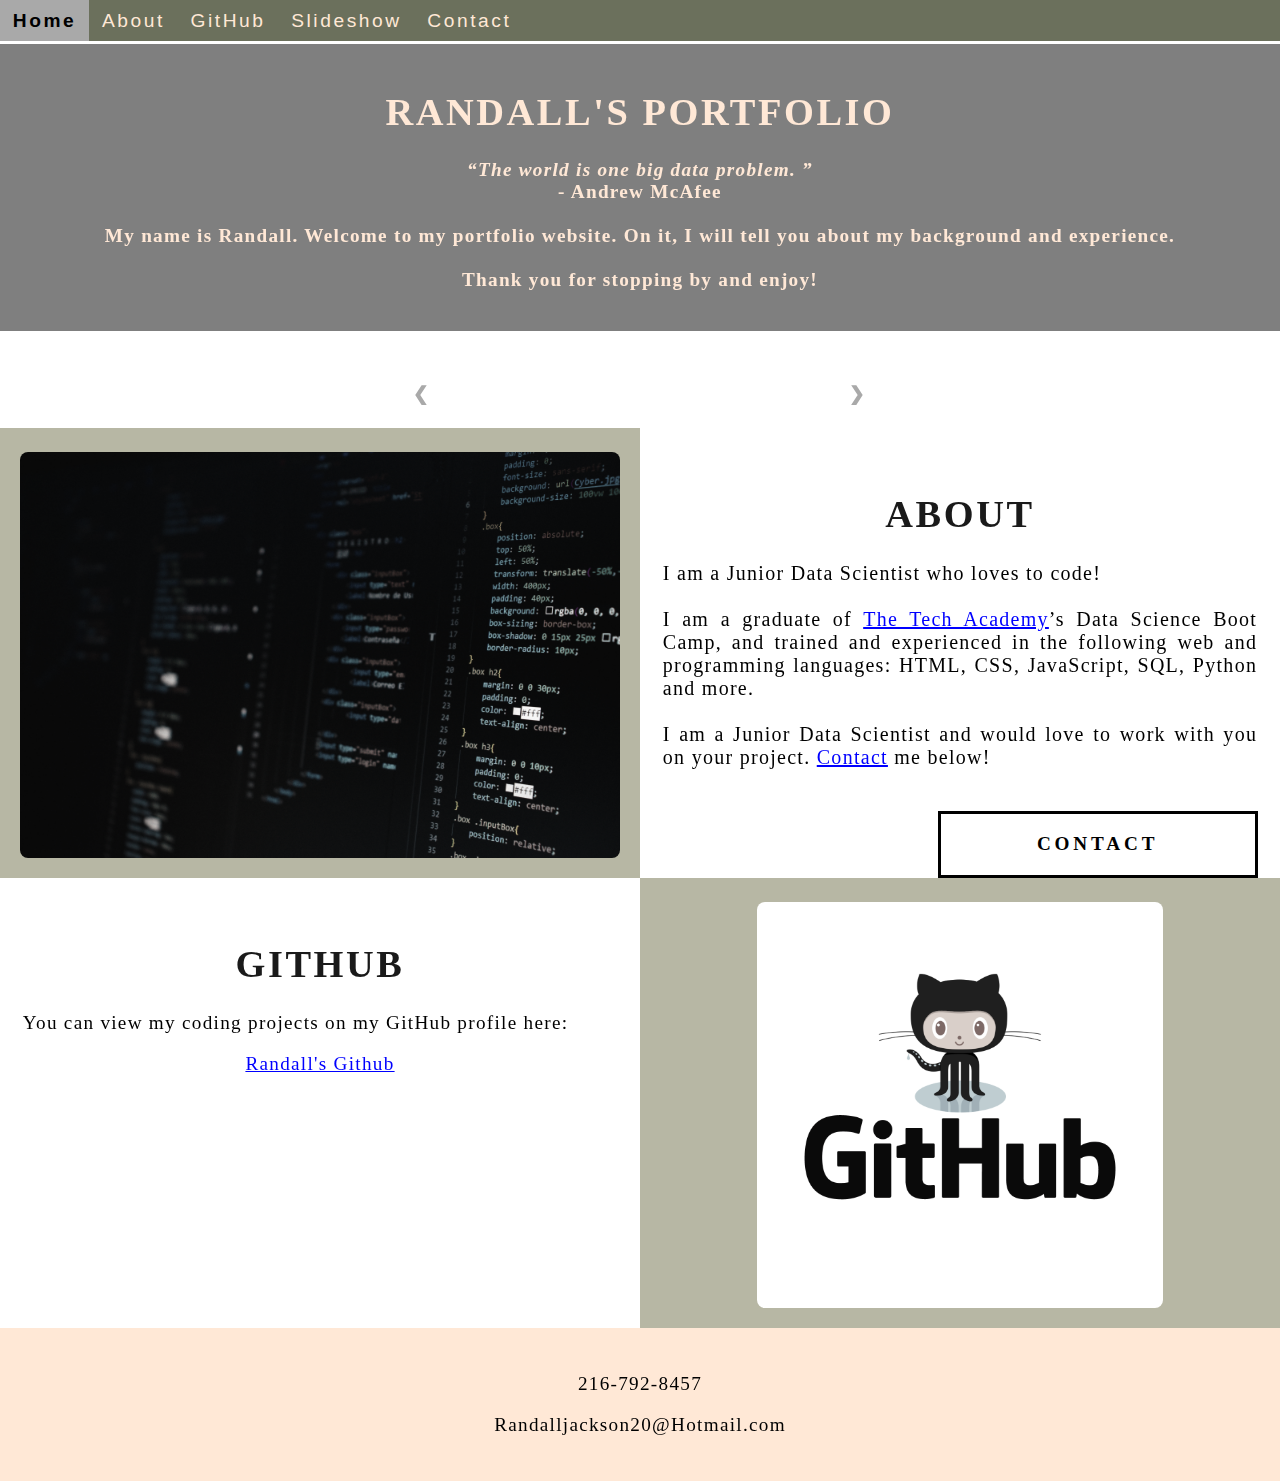
==== index.html @ a46e1b27 "reorg" ====
<!DOCTYPE html>
<html>
    <!--Head-->
    <head>
        <meta charset="UTF-8">
        <meta name="viewport" content="width=device-width" />
        <title>Randall Jackson</title>
        <link rel="stylesheet" type="text/css" href="css/portfolio.css">
    </head>

    <!--Body-->
    <body class="Background">
        
        <!--Navbar-->
        <div class="Navbar offwhite-text">
            <a class="active" href="#Home">Home</a>
            <a href="#About">About</a>
            <a href="#GitHub">GitHub</a>
            <a href="#Slideshow">Slideshow</a>
            <a href="#Contact" onclick="openForm()" ondblclick="closeForm()">Contact</a>
        </div>

        <!--Breaks inserted to add space between navbar and the first heading-->
        <br>
        <br>

        <!--Background video-->
        <div id="Home">
            <video autoplay muted loop id="Typing_Video">
                <source src="videos/Typing_Video3.mp4" type="video/mp4">
                <!--Display message if video fails to run-->
                Your browser does not support HTML5 video.
            </video>
        </div>

        <!--Video text-->
        <div class="Video_Text">
            <h1 class="offwhite-text">Randall's Portfolio</h1>
            <strong>
                <p class="center offwhite-text">
                    <q>The world is one big data problem.
                    </q>
                    <br> - Andrew McAfee
                    <br>
                    <br> My name is Randall. Welcome to my portfolio website. On it, I will tell you about my background and experience.
                    <br>
                    <br> Thank you for stopping by and enjoy! 
                </p>
            </strong>
        </div>

        <!-- Slideshow -->
        <div id="Slideshow">
            <div id="Slideshow_Background"> 
                <div id="Slideshow_Container">
                    <!-- Slide 1 of 5 -->
                    <div class="mySlides fade">
                        <img class="Slideshow_Images" src="images/Professional-Photo.png" alt="Picture of yourself">
                        <div class="text">I'm available to assist you on your project!</div>
                    </div>
                    <!-- Slide 2 of 5 -->
                    <div class="mySlides fade">
                        <img class="Slideshow_Images" src="images/HTML_CSS_and_JavaScript.jpeg" alt="HTML, CSS, and JS logos"> 
                        <div class="text">I am a Junior Data Scientist,<br> trained in:<br>HTML, CSS, JavaScript,</div>
                    </div>
                    <!-- Slide 3 of 5 -->
                    <div class="mySlides fade">
                        <img class="Slideshow_Images" src="images/Python.png" alt="Python logo">
                        <div class="text">the popular programming language Python,</div>
                    </div>
                    <!-- Slide 4 of 5 -->
                    <div class="mySlides fade">
                        <img class="Slideshow_Images" src="images/SQL_and_Database.jpg" alt="SQL logo"> 
                        <div class="text">back end development, databases and SQL.</div>
                    </div>
                    <!-- Slide 5 of 5 -->
                    <div class="mySlides fade">
                        <img class="Slideshow_Images" src="images/Contact.jpg" alt="Click Here to Contact Me!"> 
                        <div class="text"><a class="white-text" onclick="openForm()" href="#Contact">Contact me now!</a></div> 
                    </div>
                    <!-- Previous and next buttons -->
                    <a class="Previous" onclick="plusSlides(-1)">&#10094;</a>
                    <a class="Next" onclick="plusSlides(1)">&#10095;</a>
                </div>
                <br> <!-- Adds a space between the slideshow images and the dots -->

                <!-- Slideshow dots (these are another way for users to navigate through the slideshow) -->
                <div style="text-align: center">
                    <span class="dot" onclick="currentSlide(1)"></span>
                    <span class="dot" onclick="currentSlide(2)"></span>
                    <span class="dot" onclick="currentSlide(3)"></span> 
                    <span class="dot" onclick="currentSlide(4)"></span> 
                    <span class="dot" onclick="currentSlide(5)"></span> 
                </div>
            </div>
        </div>

        <!--About section-->
        <div class="Row" id="About">
            <!--Left column-->
            <div class="Column_2">
                <img src="images/pexels-neo-2653362.jpg" alt="Missing Image">
            </div>
            <!--Right column-->
            <div class="Column_1">
                <h1>About</h1>
                <p class="small">
                    I am a Junior Data Scientist who loves to code!
                    <br>
                    <br>I am a graduate of <a href="https://www.learncodinganywhere.com" target="_blank">The Tech Academy</a>’s Data Science Boot Camp, and trained and experienced in the following web and programming languages: HTML, CSS, JavaScript, SQL, Python and more. 
                    <br>
                    <br>I am a Junior Data Scientist and would love to work with you on your project. <a href="#Contact">Contact</a> me below!
                </p>
            </div>
        </div>

        <!--GitHub section-->
        <div class="Row" id="GitHub">
            <!--Left column-->
            <div class="Column_1">
                <h1>GitHub</h1>
                <p>
                    You can view my coding projects on my GitHub profile here:
                    <br>
                    <p class="center"><a href="https://github.com/RandyJCodes" target="_blank">Randall's Github</a></p>
                </p>
            </div>
            <!--Right column-->
            <div class="Column_2">
                <a href="https://github.com/RandyJCodes" target="_blank"><img src="images/GitHub.png" alt="GitHub Logo"></a>
            </div>
        </div>

        <!--Contact section-->
        <div id="Contact">
            <button onclick="openForm()" class="Pop_Up_Button">CONTACT</button>
            <div class="form-popup" id="myForm">
                <!--This specifies where and how to send the form data-->
                <form action="https://formspree.io/f/xgerzolw" method="POST" class="form-container"> <!-- Formspree Link -->
                    <label>Name:</label>
                        <input type="text" placeholder="Please enter your name here">
                        <label>Phone:</label>
                        <input type="text" id="phone" name="Email" placeholder="please enter your phone number here">
                    <label>Email:</label>
                        <input type="text" id="Email" name="Email" placeholder="Please enter your email here">
                    <label>Message:</label>
                        <input type="text" id="Message" name="Message" placeholder="Please type your message here">
                       
                        <button type="submit" class="btn">SUBMIT</button>
                        <button type="button" class="btn cancel" onclick="closeForm()">CLOSE</button>
                </form>
            </div>
        </div>

        <!--Footer section-->
        <footer>
        
            <p class="center">216-792-8457</p>
            <p class="center" href="mailto:RandallJackson20@hotmail.com" target="_blank">Randalljackson20@Hotmail.com</p>
        
            <script src="JS/portfolio.js"></script>
        </footer>
    </body>
</html>
---- css/portfolio.css ----
/***** GENERAL STYLING *****/
/* Body */
body {
    margin: 0%;
    opacity: 1; /* This and transition affect the page loading fade in effect */
    transition: 3s opacity; /* This causes a 3 second fade in */
    letter-spacing: .2vw; /* vw is a relative measurement, 1vw is equal to 1% of the viewport width */
    font-family: Avant Garde, Helvetica;
    font-size: 1.5vw; 
    overflow-x: hidden; /* This prevents the horizontal scroll bar from appearing when the quote is hovered over */
    user-select: none; /* This prevents the text on the webpage from being highlighted by the user */
}

/* This section contributes to the fade effect for the page that occurs when the page is loaded */
body.fade-out {
    opacity: .1; /* This sets the level of opacity at the start of page load */
}

/* Heading 1 elements */
h1 {
    text-transform: uppercase; 
    font-family: "Trebuchet MS", Optima; 
    text-align: center; 
    color: #1a1a1a; 
}

/* Heading 1 element hover effect */
h1:hover {
    filter: grayscale(5%); 
    transform: scale(1.1); 
    transition: transform 1s; 
}

/* Styling for portfolio title text */
.offwhite-text {
    color: #ffe8d6; /* This is used to change the color of the portfolio title text */
    
}

/* Paragraph elements */
p {
    font-family: Perpetua, Rockwell Extra Bold;
    text-align: justify; 
    letter-spacing: .1vw; /* This expands the text slightly */
    
    padding-left: 1vw; /* Relative padding equal to 1% of the viewport width */
    padding-right: 1vw; /* Relative padding equal to 1% of the viewport width */
}

.small {
    font-size: 20px;
}

/* Paragraph element hover effect */
p:hover {
    transition: transform 1s; 
	transform: scale(1.01); 
}

/* Center class - this applies to all elements with the class "center" */
.center {
    text-align: center; 
}

/* Center class hover effect - This only affects the quote, github link, and footer */
.center:hover {
    transition: transform 2s; 
    transform: scale(1.05); 
}

/* Anchor elements */
a {
    color: blue; 
}

/* Quotation elements */
q {
    font-style: italic; 
}

/* Image elements */
img {
    filter: grayscale(75%); 
    border-radius: 8px; 
    max-width: 100%; /* Ensures all images stay within the width of their container */
    height: 100%; /* Sets the height of all images */
    display: block; 
    margin: auto auto auto auto; /* This centers all images */
}

/* Image element hover effects */
img:hover {
	filter: grayscale(5%);  
    transition: transform 1s; 
	transform: scale(1.1); 
}

/* The @media rule is used in media queries to apply different styles for different media/types of devices */
/* On screens 576px and smaller the images will be 100px tall and centered vertically in the column */
@media screen and (max-width: 576px) {
    img {
        height: 100px;
        margin-top: 150px;
    }
}

/* Styling for footer element */
footer {
    padding: 2%; 
    background-color: #ffe8d6;
}
/*------- END OF GENERAL STYLING -----*/

/*----- NAVBAR STYLING ------*/
.Navbar {
    overflow: hidden; /* This ensures that any content that overflows beyond the boundary of our nav bar is not displayed */
    background-color: #6b705c; 
    position: fixed; 
    top: 0; 
    width: 100%; 
    
    z-index: 1; 
    -webkit-animation: moveNav 5s; 
    animation: moveNav 5s;
}

/* moveNav animation effect for moving the nav bar in from the left of the screen */
@keyframes moveNav {
    from {left: -100vw;} 
    to {left: 0vw;} 
}

/* Navbar links */
.Navbar a {
    float: left; 
    display: block; 
    color: #ffe8d6;  
    padding: .75vw 1.0vw; /* This adds padding around our text */
    text-decoration: none; 
    font-family: Avant Garde, Helvetica; 
    font-size: 1.5vw; /* This specifies the font size for text on our navbar */
    text-align: center; 
    position: relative; 
    -webkit-animation: moveNavText 5.75s; 
    animation: moveNavText 5.75s; 
}

/* moveNavText animation effect for moving the navbar text from above the view to the navbar */
@keyframes moveNavText {
    from {top: -100vw;} 
    to {top: 0vw;} 
}

/* Screens 576px and smaller will display navbar links equally distributed */
@media screen and (max-width: 576px) {
    .Navbar a{
        width: 30%; 
        font-size: 12px;
    }
}

/* Navbar hover effects */
.Navbar a:hover {
    background-color: #ffe8d6; 
    color: black; 
    font-weight: bold; 
    cursor: pointer;
}

/* Navbar home button */
.Navbar a.active { /* This targets the a element on the navbar with the "active" class */
    background-color: darkgray;
}
/*+++++ END OF NAVBAR STYLING ++++++*/

/*----- VIDEO STYLING ------*/
/* Formatting for background video */
#Typing_Video {
    position: fixed; 
    right: 0; 
    bottom: 0; 
    min-width: 100%; 
    z-index: -1; /* This places the video behind the other elements on the page */
}

/* Screens that are 576px and smaller will not display the background video */
@media screen and (max-width: 576px) {
    #Typing_Video {
        display: none;
    }
}

/* Texts over the video */
.Video_Text {
    background: rgba(0, 0, 0, 0.5); 
    color: #ffe8d6; 
    width: 100%; 
    padding: 20px; 
    position: relative; 
    -webkit-animation: moveVideoText 5.75s;
    animation: moveVideoText 5.75s;
}

/* This animation effect causes the overlay video text to move up from the bottom of the page upon page load */
@keyframes moveVideoText {
    from {top: -100vw;} 
    to {top: 0vw;} 
}
/***** END OF VIDEO STYLING *****/

/*-------- TABLE STYLING -  this section covers the styling of the columns and rows within the table --------*/
* { /* The asterisk is a universal selector that applies this effect to all elements on the page */
    box-sizing: border-box; /* This creates a box with a border within which we will place most of our text */
} 

.Column_1 {
    float: left;
    width: 50%;
    padding: 10px;
    padding-top: 3%; 
    height: 450px; 
    background-color: white; 
}

/* Screens 576px and smaller will display a scroll bar if the text overflows the column height */
@media screen and (max-width: 576px) {
    .Column_1 {
        overflow: auto;
    }
}

.Column_2 {
    float: left;
    width: 50%;
    padding: 1.6%;
    padding-top: 1.9%;
    height: 450px;
    background-color: #b7b7a4;
}

/* This class is applied to the columns in the final row, overriding the height 
and padding to provide more room for the contact form  while keeping the rest of 
the formatting from Column_1 or Column_2 */
.Column_tall {
    padding-top: 1.5%; 
    height: 450px;
}

/* This inserts something after the content of selected elements (in this case the elements with class "Row") */
.Row:after {
	content: ""; /* By leaving this blank, we are allowing the footer (covered lower down) to be displayed - removing it makes the footer overwrite a column */
	display: table; /* The display property specifies the type of display behavior; the table value tells the browser to treat the element as a table */
	clear: both; /* This clears any other elements from floating on the left or the right of an element */
}
/*------ END OF TABLE STYLING --------*/

/*------ CONTACT FORM STYLING -------*/
/* input[type=text] targets all text input sections of the contact form */
input[type=text] {
    width: 100%; 
    padding: 12px; 
    border: 1px solid rgba(204, 204, 204, 0.925); 
    border-radius: 4px; 
    box-sizing: border-box; 
    margin-top: 6px; 
    margin-bottom: 16px; 
    resize: vertical; 
    font-family: Perpetua, Rockwell Extra Bold;
    background-color: #ffe8d6;
}

/* Hover effects for input boxes */
input[type=text]:hover {
    box-shadow: 0 0 5px #00004d inset; 
}

/* Submit button */
input[type=submit] {
    background-color: black; 
    color: white; 
    font-weight: bold; 
    padding: 12px 20px; 
    border: none; 
    border-radius: 4px; 
    cursor: pointer; /* Changes the cursor to pointer when over the submit button */
    display: block; /* Allows the submit button to be centered */
    margin-left: auto; 
    margin-right: auto;
    font-family: Perpetua, Rockwell Extra Bold;
}

/* Hover effect for submit button */
input[type=submit]:hover {
    background-color: white; 
    color: black; 
    transform: scale(1.2); 
    transition: transform 1.5s; 
}

/* Form element */
form {
    border-radius: 5px; /* Rounds the corners of the contact form */
    background-color: #a5a58d; 
    padding: 10px; 
    font-family: "Trebuchet MS", Optima;
}
/*------- END OF CONTACT FORM STYLING ------*/

/***** Slideshow Styling *****/
#Slideshow_Background {
    background: rgba(255, 255, 255, 0.35); /* This creates a slightly transparent white background that's palced over the video in the background */    
}

.mySlides{
    display: none; /* This prevents the images from being displayed, we will use JS to display these */
}

/* Slideshow section / container */
#Slideshow_Container {
    width: 39.5vw; /* Relative sizing of the container for the slidewshow set to 39.5% of the viewport width */
    height: auto; /* The height of the container is automatically adjusted based on the content it is displaying */
    padding-top: 4%; /* Adds a small padding to the top of the slideshow container */
    position: relative; /* This sets the container relative to its normal positioning */
    margin:auto; /* This will horizontally center the container on the page */
}

/* Images contained within the slideshow */
.Slideshow_Images {
    vertical-align: middle; /* This centers the images vertically within the slideshow container */
    height: auto; /* The height of the images is automatically adjusted based on the content, ie if your images are different sizes, they will display as different sizes */
    box-shadow: 0px 5px 10px 12px rgba(0, 0, 0, .75); /* Adds a shadow around the slideshow images */
    width: 100%; /* The width of the images is automatically adjusted based on the content */
}

/* Next and previous buttons */
.Previous, .Next {
    cursor: pointer; /* Changes the mouse to a pointer when the buttons are selected */
    position: absolute; /* This makes the next and previous buttons positioned relative to the slideshow container */
    top: 50%; /* This moves the buttons up in the slideshow container */
    width: auto; /* The width of the buttons is automatically adjusted based on the content */
    padding: 2vw; /* Adds padding equal to 2% of the viewport width */
    color: darkgray; 
    font-weight: bold;
    font-size: 1.5vw;
    border-radius: 0 3px 3px 0; /* Adds a slightly rounded border on the top and bottom right corners */
    user-select: none; /* This property makes it so that the user cannot highlight the text */
    transition: 0.6s ease; /* This specifies the details of the hover transition for these elements */
}

/* Positioning the next button on the right hand side */
.Next {
    right: 0; /* This moves the next button to the right side of the slideshow container */
    border-radius: 3px 0 0 3px; /* This changes the border radius on the next button to the top and bottom left of the button */
}

/* Hover effect on slide show buttons */
.Previous:hover, .Next:hover {
    background-color: rgba(0, 0, 0, 0.8); /* Makes the background of the arrows a transparent gray color */
    color: white; /* Makes the arrows white when hovered over */
}

/* Slideshow text */
.text {
    color: white; 
    padding: 1vw;
    position: absolute; /* This ensures the text is positioned within the image */
    bottom: 0; /* This property sets the text at the bottom of the image */
    width: 100%; /* The element covers the full width of the image */
    text-align: center; /* The text is center aligned within the image */
    font-family: Perpetua, Rockwell Extra Bold;
    letter-spacing: .1vw; /* This gives slight spacing between the letters */
    font-size: 1.5vw; /* Font size is relative to the size of the viewport width */
    background-color: rgba(0, 0, 0, 0.75); /* Gives a slightly transparent black background */
    font-weight: bold;
    border-radius: 0px 0px 7px 7px; /* Gives the text background rounded corners on the bottom left and right corners */
}

/* Styling of the dots under the slideshow */
.dot {
    cursor: pointer; /* The cursor changes to pointer when hovered over the dots */
    height: 1vw; /* The dots are sized relative to the viewport width */
    width: 1vw;
    margin: .25vw; /* adds additional spacing between the dots */ 
    background-color: white; /* Makes the dots white */
    border-radius: 50%; /* Makes the dots circles by rounding each corner */
    display: inline-block; /* Allows the dots to sit next to eachother rather than on a new line */
    transition: background-color 0.6s ease; /* When clicked on the dots transition to a different color when clicked or hovered over (the affect is defined below) */
    z-index: 1; /* This ensures the dots will be displayed above any other elements */
}

/* Hover effect for slideshow dots */
.active, .dot:hover {
    background-color: black; /* Sets the color of the dots when active or hovered over */
}

/* Fading animation for slideshow */
.fade {
    animation-name: fade; /* Fade animation is defined below */
    animation-duration: 1.5s; /* The animation lasts 1.5 seconds */
    -webkit-animation-name: fade; /* Same as above for Safari 4.0-8.0 */
    -webkit-animation-duration: 1.5s;
}

@-webkit-keyframes fade {
    from {opacity: .4;} /* Image starts transparent */
    to {opacity: 1;} /* Image ends opaque */
}

@keyframes fade {
    from {opacity: .4;} /* Image starts transparent */
    to {opacity: 1;} /* Image ends opaque */
}
/***** End Slideshow Styling *****/

/***** Contact Form Styling *****/
/* Button used to open the contact form - fixed at the bottom of the page */
.Pop_Up_Button {
    position: fixed; /* The element is positioned relative to the viewport and stays in the same location no matter what */
    bottom: 1.75vw; /* Positions the button slightly up from the bottom of the viewport */
    right: 1.75vw; /* Positions the viewport slightly right from the side of the viewport */
    width: 25vw; /* Sets the width relative to the viewport width */
    background-color: white; /* Sets the background color of the button to white */
    color: black; /* Sets the color of the button text to black */
    border: solid black; /* This makes a solid black border around the button */
    cursor: pointer; /* This changes the cursor when hovered over the button to a pointer */
    -webkit-animation: movePopup 5s; /* Animation for 5 seconds for Safari 4.0-8.0 */
    animation: movePopup 5s; /* Animation set for 5 seconds */
}

/* movePopup animation moves the button from off the right side of the screen to its fixed location on the viewport */
@keyframes movePopup {
    from {right: -40vw;} 
    to {right: 1.75vw;}
}

@-webkit-keyframes movePopup {
    from {right: -40vw;} 
    to {right: 1.75vw;}
}

/* Styling for the contact form */
.form-popup {
    border: 3px solid #f0f1f0; /* Creates a solid light gray border around the contact form */
    z-index: 8; /* This z-index ensures the contact form shows above all other elements on the page */
    display: none; /* Set the display to none, we will use JavaScript to show the contact form */
    position: fixed; /* The form stays in the same location no matter what */
    bottom: .5vw; /* Slightly up from the bottom of the viewport */
    right: .5vw; /* Slightly in from the right side of the viewport */
}

/* Form styling */
.form-container {
    max-width: 49vw; /* Relative sizing of the form container - 49% of the viewport width */
    padding: 1vw; /* Adds padding between the form-popup and the form-container */
    background-color: white; 
}

/* Input fields */
.form-container input[type=text] {
    width: 100%; /* The input boxes completely fill the width of the form-container */
    padding: .93vw; /* Adds padding to the input boxes */
    margin: .6vw 0 .6vw 0; /* Adds space between the input boxes and the labels */
    border: none; /* Removes the border from the input boxes */
    background: Gainsboro; /* Sets the background color of the input boxes */
    font-size: 1vw; /* Relative font sizing based on the width of the viewport */
}

/* General styling for all buttons */
button {
    font-family: "Trebuchet MS", Optima;
    letter-spacing: .3vw; /* Adds slight spacing between the letters */
    font-size: 1.5vw; /* Relative sizing of text */
    font-weight: bold; 
    padding: 1.5vw; /* Adds padding to the text in the button */
    cursor: pointer; /* Changes the cursor to pointer over button elements */
    width: 100%; /* Sets the width of the buttons to 100% of their containers */
    height: auto; /* Allows the height to be resized depending on the content showing */
}

/* Hover effect for contact and submit buttons */
button:hover, .form-container .btn:hover {
    color: white; /* This makes the text in the buttons white when hovered over */
    background-color: black; /* The background of the button changes to black when hovered over */
    transition-duration: 1s; /* This makes the transition last 1 second */
    -webkit-transition-duration: 1s; /* For Safari 4.0-8.0 */
    border-color: silver; /* The border turns silver when the button is hovered over */
}

/* Submit button */
.form-container .btn {
    background-color: white; 
    color: black;
    border-color: black;
    margin-bottom: 1vh; /* Adds space between the submit button and the close button */
}

/* Close button */
.form-container .cancel {
    background-color: black;
    color: white;
    border-color: gray;
}

/* Styling for close button on hover */
.form-container .cancel:hover {
    color: white;
    background-color: darkred;
    transition-duration: 1s;
    -webkit-transition-duration: 1s;
    border-color: black;
}
/***** End of Contact Form Styling *****/
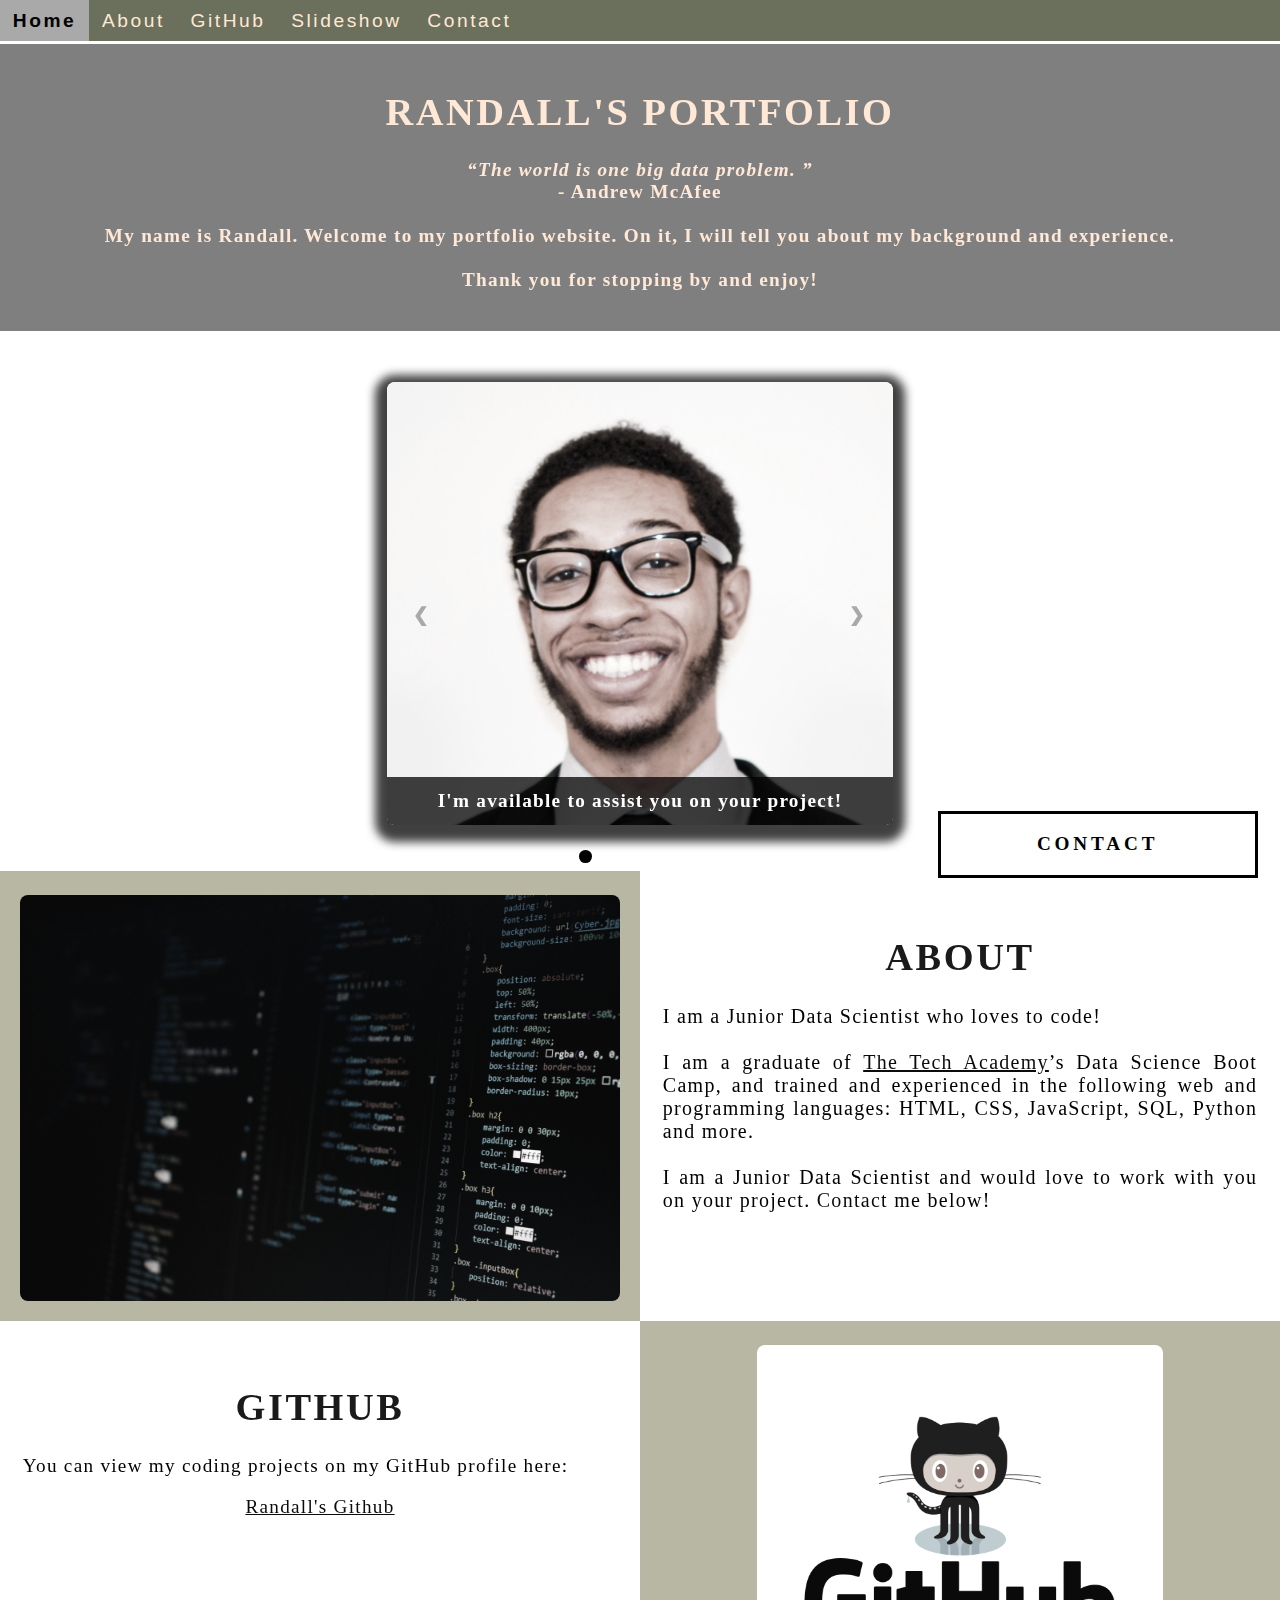
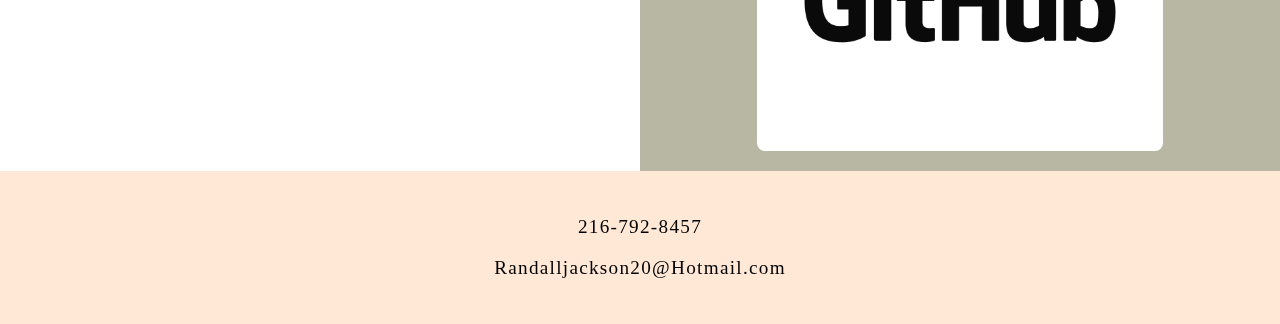
==== commit 3ab1cff6: "Portfolio Site Updates" ====
--- a/index.html
+++ b/index.html
@@ -1,5 +1,5 @@
 <!DOCTYPE html>
-<html>
+<html lang="en">
     <!--Head-->
     <head>
         <meta charset="UTF-8">
@@ -17,7 +17,7 @@
             <a href="#About">About</a>
             <a href="#GitHub">GitHub</a>
             <a href="#Slideshow">Slideshow</a>
-            <a href="#Contact" onclick="openForm()" ondblclick="closeForm()">Contact</a>
+            <a onclick="openForm()" ondblclick="closeForm()">Contact</a>
         </div>
 
         <!--Breaks inserted to add space between navbar and the first heading-->
@@ -109,7 +109,7 @@
                     <br>
                     <br>I am a graduate of <a href="https://www.learncodinganywhere.com" target="_blank">The Tech Academy</a>’s Data Science Boot Camp, and trained and experienced in the following web and programming languages: HTML, CSS, JavaScript, SQL, Python and more. 
                     <br>
-                    <br>I am a Junior Data Scientist and would love to work with you on your project. <a href="#Contact">Contact</a> me below!
+                    <br>I am a Junior Data Scientist and would love to work with you on your project. <a onclick="openForm()">Contact</a> me below!
                 </p>
             </div>
         </div>
@@ -127,7 +127,7 @@
             </div>
             <!--Right column-->
             <div class="Column_2">
-                <a href="https://github.com/RandyJCodes" target="_blank"><img src="images/GitHub.png" alt="GitHub Logo"></a>
+                <a href="https://github.com/RandyJCodes" target="_blank"><img class="ColumnImg" src="images/GitHub.png" alt="GitHub Logo"></a>
             </div>
         </div>
 
@@ -156,9 +156,9 @@
         <footer>
         
             <p class="center">216-792-8457</p>
-            <p class="center" href="mailto:RandallJackson20@hotmail.com" target="_blank">Randalljackson20@Hotmail.com</p>
+            <p class="center">Randalljackson20@Hotmail.com</p>
         
-            <script src="JS/portfolio.js"></script>
+            <script src="js/portfolio.js"></script>
         </footer>
     </body>
 </html>--- a/css/portfolio.css
+++ b/css/portfolio.css
@@ -70,7 +70,7 @@
 
 /* Anchor elements */
 a {
-    color: blue; 
+    color: rgb(11, 11, 12); 
 }
 
 /* Quotation elements */
@@ -91,6 +91,10 @@
 /* Image element hover effects */
 img:hover {
 	filter: grayscale(5%);  
+}
+
+.ColumnImg:hover {
+    filter: grayscale(5%);  
     transition: transform 1s; 
 	transform: scale(1.1); 
 }
